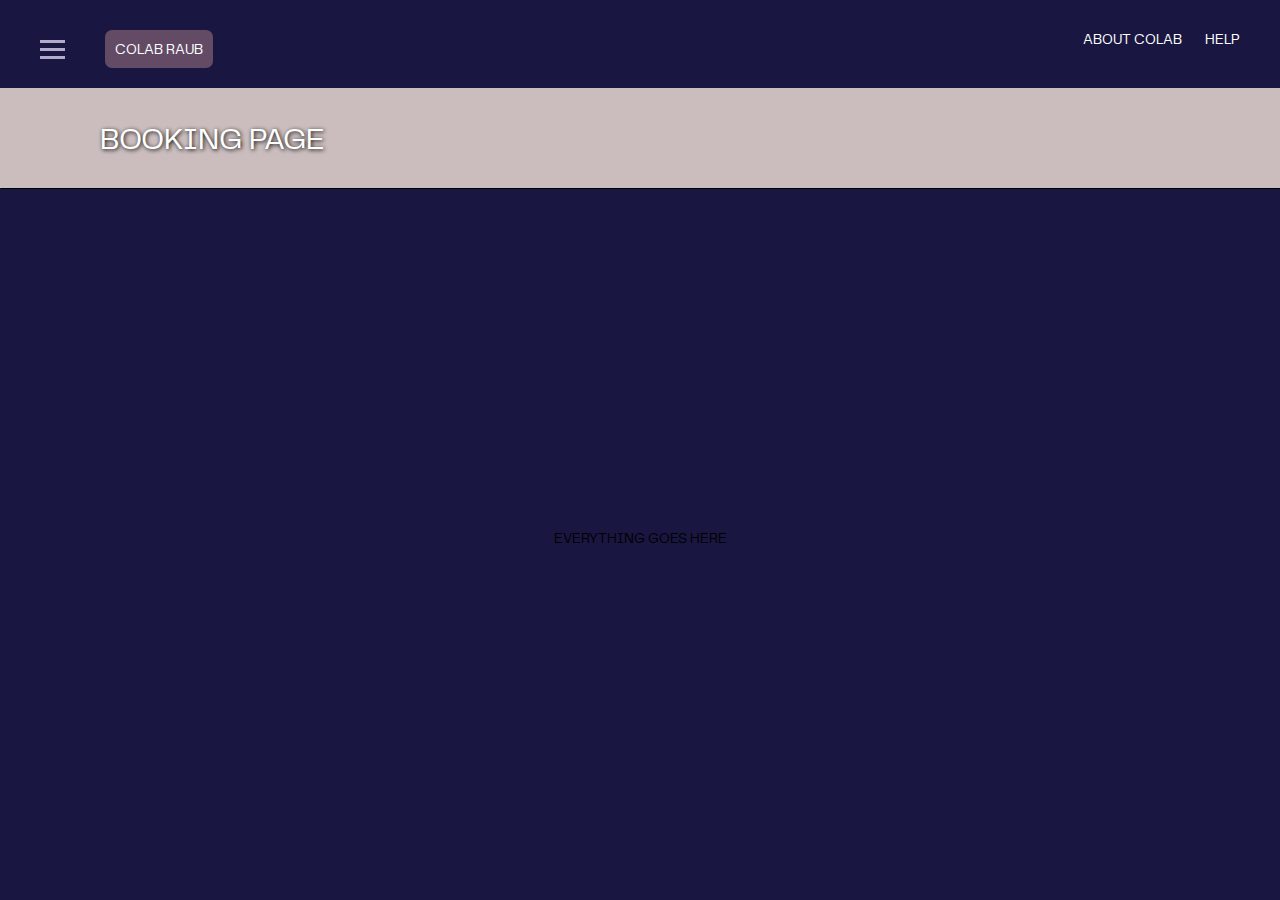
==== html/booking.html @ 69c46ef3 "add new page" ====
<!DOCTYPE html>
<html>
  <head>
    <meta name="viewport" content="width=device-width, initial-scale=1.0" />
    <meta charset="utf-8" />
    <title>UiTM Raub CoLab Systme</title>
    <link rel="stylesheet" href="../fonts/stylesheet.css" />
    <link rel="stylesheet" href="../css/styles.css" />
  </head>
  <body>
    <header>
      <div class="left-container">
        <div class="hamburger">
          <span class="bar"></span>
          <span class="bar"></span>
          <span class="bar"></span>
        </div>
        <div class="hamburger-menu">
          <nav class="navbar">
            <div class="logo-container">
              <img src="../img/uitm-logo.png" alt="" />
              <p>UiTM RAUB Co Lab</p>
            </div>
            <ul class="nav-menu">
              <li><a href="#" class="nav-link">HOME</a></li>
              <li><a href="#" class="nav-link">BOOKING</a></li>
              <li><a href="#" class="nav-link">REPORT</a></li>
              <li><a href="#" class="nav-link about">ABOUT COLAB</a></li>
              <li><a href="#" class="nav-link help">HELP</a></li>
            </ul>
            <div class="logout-container">
              <a href="#">LOGOUT</a>
            </div>
          </nav>
        </div>
        <div class="name-holder">
          <p>COLAB RAUB</p>
        </div>
      </div>
      <div class="right-container">
        <ul>
          <li><a href="#">ABOUT COLAB</a></li>
          <li><a href="#">HELP</a></li>
        </ul>
      </div>
    </header>
    <main>
      <span class="darken"></span>
      <div class="title-container">
        <p>BOOKING PAGE</p>
      </div>
      <div class="main-page">
        <div>EVERYTHING GOES HERE</div>
      </div>
      
    </main>
    <footer></footer>
  </body>
  <script src="../js/main.js"></script>
</html>
---- fonts/stylesheet.css ----
/*! Generated by Font Squirrel (https://www.fontsquirrel.com) on May 24, 2022 */

@font-face {
  font-family: 'pp_telegrafregular';
  src: url('pptelegraf-regular-webfont.woff2') format('woff2'),
    url('pptelegraf-regular-webfont.woff') format('woff');
  font-weight: normal;
  font-style: normal;
}

@font-face {
  font-family: 'pp_telegrafultrabold';
  src: url('pptelegraf-ultrabold-webfont.woff2') format('woff2'),
    url('pptelegraf-ultrabold-webfont.woff') format('woff');
  font-weight: normal;
  font-style: normal;
}

@font-face {
  font-family: 'pp_telegrafultralight';
  src: url('pptelegraf-ultralight-webfont.woff2') format('woff2'),
    url('pptelegraf-ultralight-webfont.woff') format('woff');
  font-weight: normal;
  font-style: normal;
}

@font-face {
  font-family: 'glacial_indifferencebold';
  src: url('glacialindifference-bold-webfont.woff2') format('woff2'),
    url('glacialindifference-bold-webfont.woff') format('woff');
  font-weight: normal;
  font-style: normal;
}

@font-face {
  font-family: 'glacial_indifferenceitalic';
  src: url('glacialindifference-italic-webfont.woff2') format('woff2'),
    url('glacialindifference-italic-webfont.woff') format('woff');
  font-weight: normal;
  font-style: normal;
}

@font-face {
  font-family: 'glacial_indifferenceregular';
  src: url('glacialindifference-regular-webfont.woff2') format('woff2'),
    url('glacialindifference-regular-webfont.woff') format('woff');
  font-weight: normal;
  font-style: normal;
}
---- css/styles.css ----
* {
  margin: 0;
  padding: 0;
  font-family: "pp_telegrafregular";
  font-size: 14px;
}

a {
  text-decoration: none;
  color: #fff;
}

p {
  color: #fff;
}

body {
  background-color: #191742;
  width: 100vw;
  height: 100vh;
}

header {
  padding: 30px;
}

.left-container {
  float: left;
  display: flex;
  align-items: center;
}

.left-container div {
  padding: 0 10px 0 10px;
}

.left-container img {
  width: 30px;
  cursor: pointer;
}

.bar {
  display: block;
  width: 25px;
  height: 3px;
  margin: 5px auto;
  background-color: #b1aacb;
}

.hamburger {
  cursor: pointer;
}

.navbar {
  width: 400px;
  position: fixed;
  display: block;
  top: 88px;
  left: -400px;
  height: 100vh;
  background-color: #b1aacb;
  transition: 0.25s ease-in-out;
}

.navbar.active {
  left: 0px;
}

.darken {
  display: none;
  position: fixed;
  width: 100vw;
  height: 100vh;
  left: 0px;
  background-color: rgba(0, 0, 0, 0);
  transition: 0.25s ease-in-out;
}

.darken.active {
  display: block;
  left: 400px;
  background-color: rgba(0, 0, 0, 0.5);
}

.navbar ul {
  list-style: none;
  background-color: #b1aacb;
}

.navbar ul li a {
  color: #fff;
  font-size: 20px;
  height: 70px;
  display: flex;
  align-items: center;
  padding-left: 40px;
  text-shadow: 1px 1px 4px #000;
}

.navbar ul li .about {
  border-top: 1px solid #fff;
}

.navbar ul li .help {
  border-bottom: 1px solid #fff;
}

.navbar .logo-container {
  position: relative;
  display: flex;
  padding: 10px;
  justify-content: center;
  align-items: center;
  gap: 20px;
  font-family: "glacial_indifferencebold";
  background-color: #191742;
}

.navbar .logo-container::before {
  content: "";
  position: absolute;
  bottom: -50px;
  background-color: transparent;
  height: 50px;
  width: 25px;
  left: 375px;
  border-top-right-radius: 35px;
  box-shadow: 0 -25px 0 0 #191742;
}

.navbar .logo-container p {
  color: #fff;
  font-size: 16px;
  font-weight: 600;
}

.right-container {
  float: right;
}

.right-container ul li {
  display: inline;
  padding: 0 10px 0 10px;
  list-style: none;
}

.name-holder p {
  color: #fff;
  background-color: #634b66;
  padding: 10px;
  border-radius: 7px;
}

main {
  clear: both;
  padding: 20px 0 0 0;
}

.title-container {
  width: 100vw;
  height: 100px;
  background-color: #cbbdbd;
  display: flex;
  align-items: center;
  box-shadow: 1px 1px #000;
}

.title-container p {
  padding-left: 100px;
  font-size: 30px;
  text-shadow: 1px 1px 4px #000;
}

.main-page {
  display: flex;
  justify-content: center;
  align-items: center;
  height: calc(100vh - 200px);
}

.logout-container a {
  position: absolute;
  top: 80%;
  left: 115px;
  padding: 10px 30px 10px 30px;
  font-size: 20px;
  border-radius: 10px;
  background-color: #191742;
}
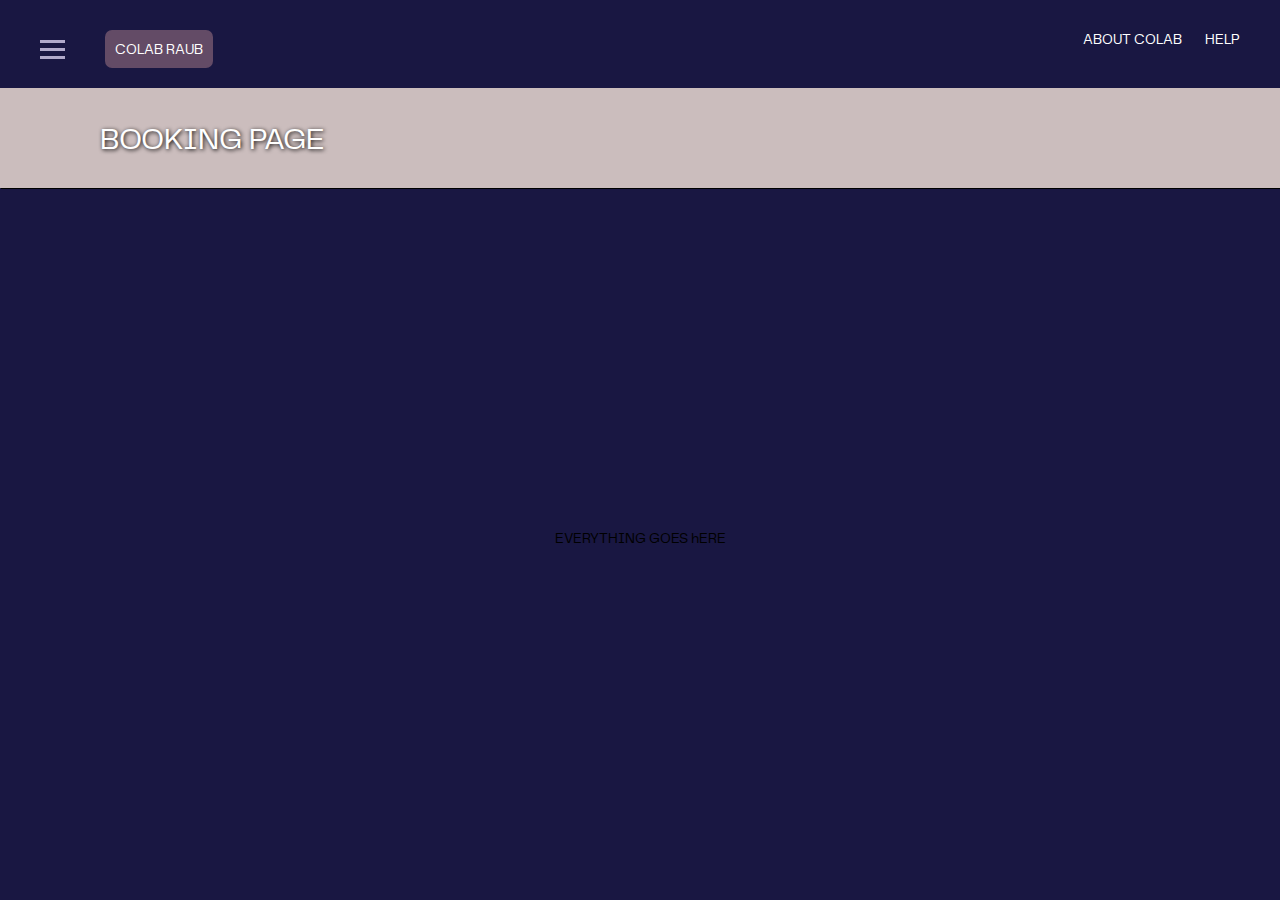
==== commit 045cb2f4: "h jadi kecik" ====
--- a/html/booking.html
+++ b/html/booking.html
@@ -50,7 +50,7 @@
         <p>BOOKING PAGE</p>
       </div>
       <div class="main-page">
-        <div>EVERYTHING GOES HERE</div>
+        <div>EVERYTHING GOES hERE</div>
       </div>
       
     </main>
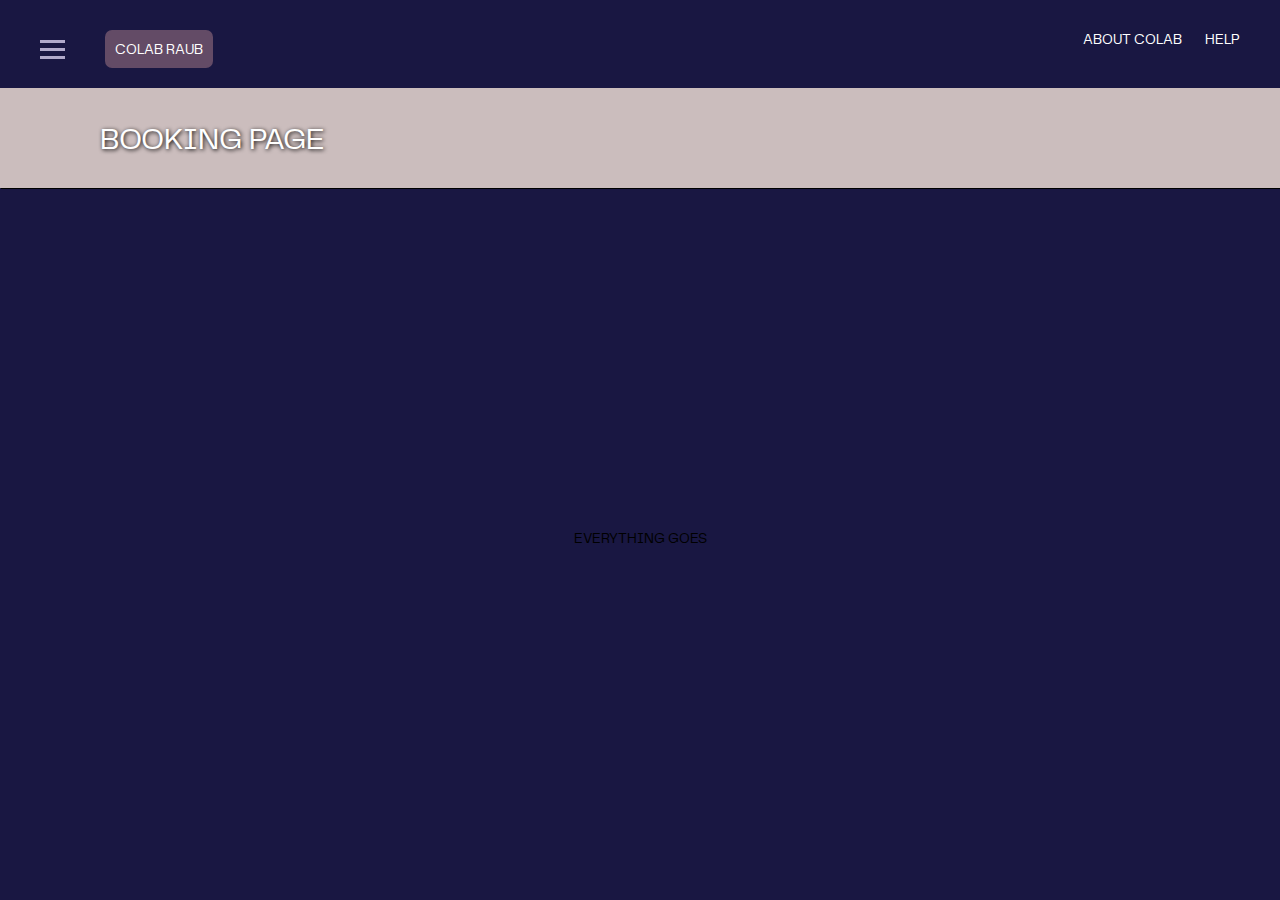
==== commit dd89ce47: "k" ====
--- a/html/booking.html
+++ b/html/booking.html
@@ -50,7 +50,7 @@
         <p>BOOKING PAGE</p>
       </div>
       <div class="main-page">
-        <div>EVERYTHING GOES hERE</div>
+        <div>EVERYTHING GOES </div>
       </div>
       
     </main>
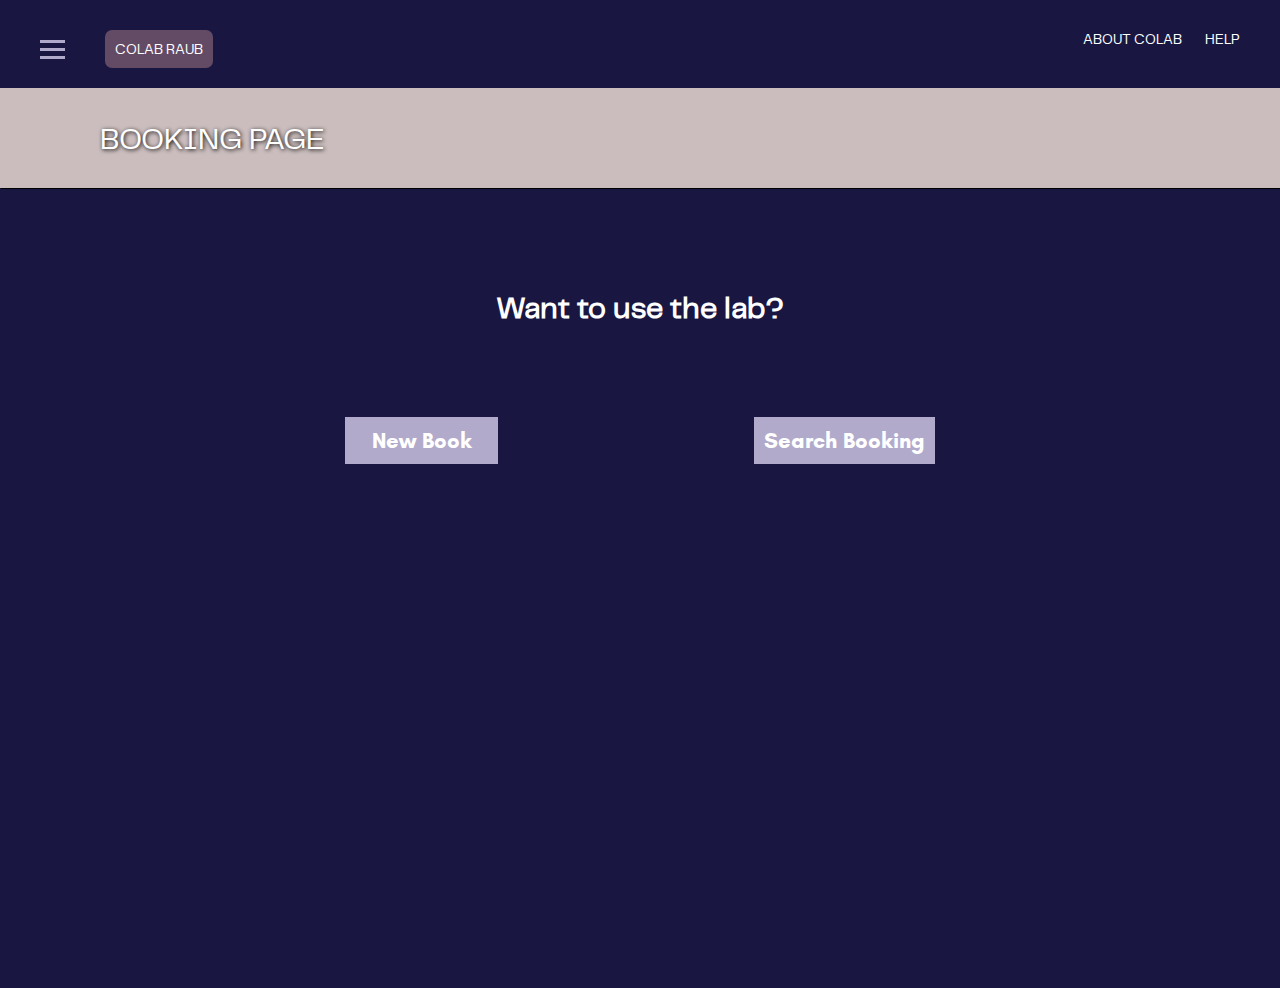
==== commit bd574137: "update booking page" ====
--- a/html/booking.html
+++ b/html/booking.html
@@ -6,6 +6,7 @@
     <title>UiTM Raub CoLab Systme</title>
     <link rel="stylesheet" href="../fonts/stylesheet.css" />
     <link rel="stylesheet" href="../css/styles.css" />
+    <link rel="stylesheet" href="../css/booking.css">
   </head>
   <body>
     <header>
@@ -50,9 +51,18 @@
         <p>BOOKING PAGE</p>
       </div>
       <div class="main-page">
-        <div>EVERYTHING GOES </div>
+        <div class ="title"> 
+          <h1> Want to use the lab?</h1>
+        </div>
+        <div class="link">
+          <div class ="new-booking">
+            <a href="#" > New Book </a>
+          </div>
+          <div class="search-booking">
+            <a href="#"> Search Booking </a>
+          </div>
+        </div>
       </div>
-      
     </main>
     <footer></footer>
   </body>
--- a/css/booking.css
+++ b/css/booking.css
@@ -0,0 +1,31 @@
+h1 {
+    color : white;
+    text-align: center;
+    margin: 100px;
+    font-size: 30px;
+}
+
+.link a {
+    background-color:#b1aacb;
+    color: white;
+    text-align: left;
+    padding: 10px;
+    font-family: "glacial_indifferencebold";
+    font-size: 22px;
+}
+
+.new-booking a{
+    padding: 10px 26.5px 10px 26.5px;
+}
+
+.main-page {
+    display:block;
+    justify-content: center;
+    font-family: "glacial_indifferencebold";
+}
+
+.link {
+    display: flex;
+    justify-content: center;
+    gap: 20%;
+}
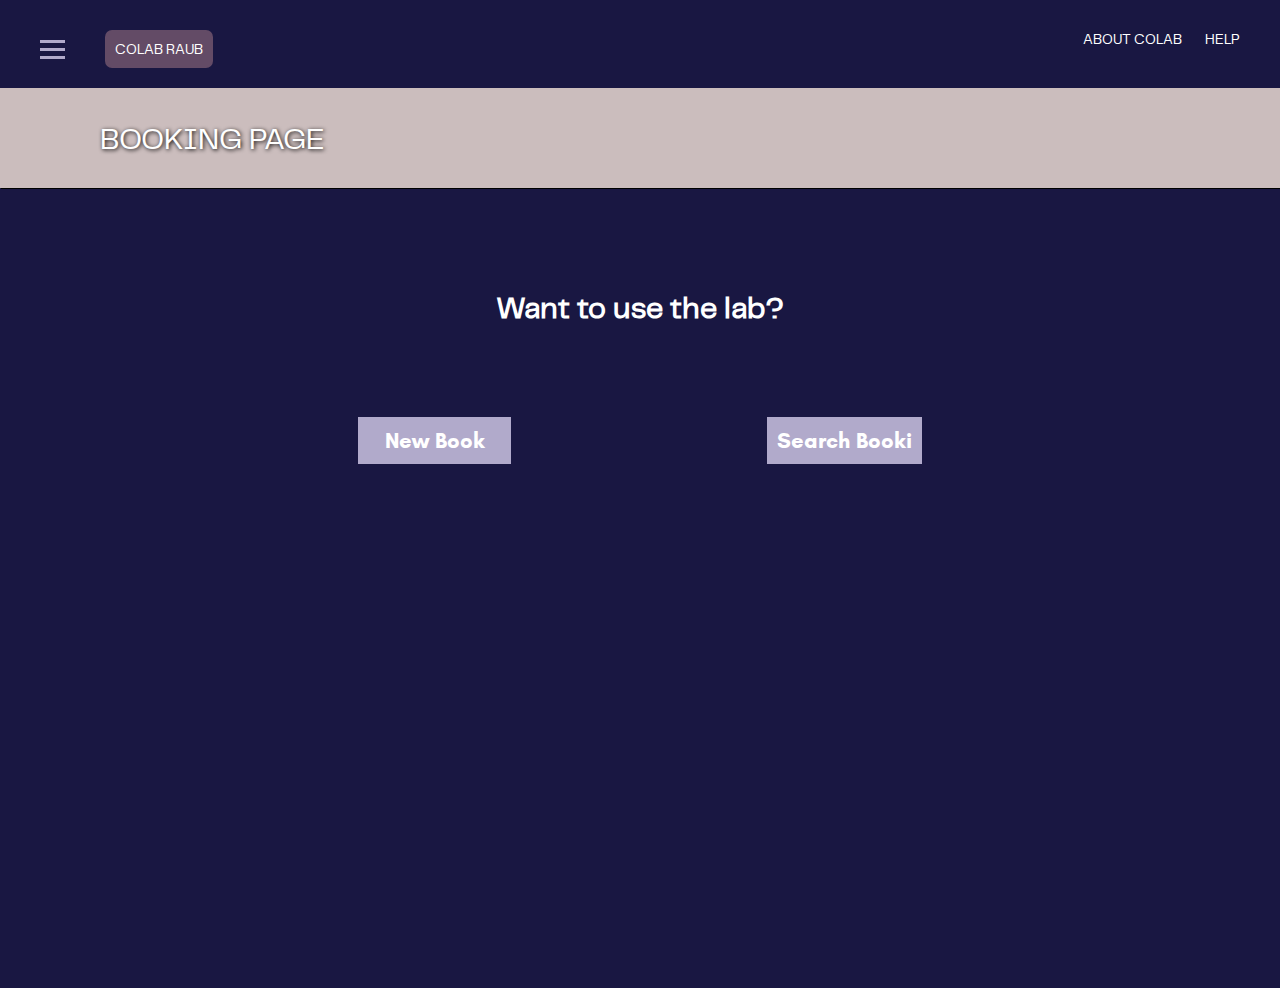
==== commit 62ccccc7: "update" ====
--- a/html/booking.html
+++ b/html/booking.html
@@ -59,7 +59,7 @@
             <a href="#" > New Book </a>
           </div>
           <div class="search-booking">
-            <a href="#"> Search Booking </a>
+            <a href="#"> Search Booki </a>
           </div>
         </div>
       </div>
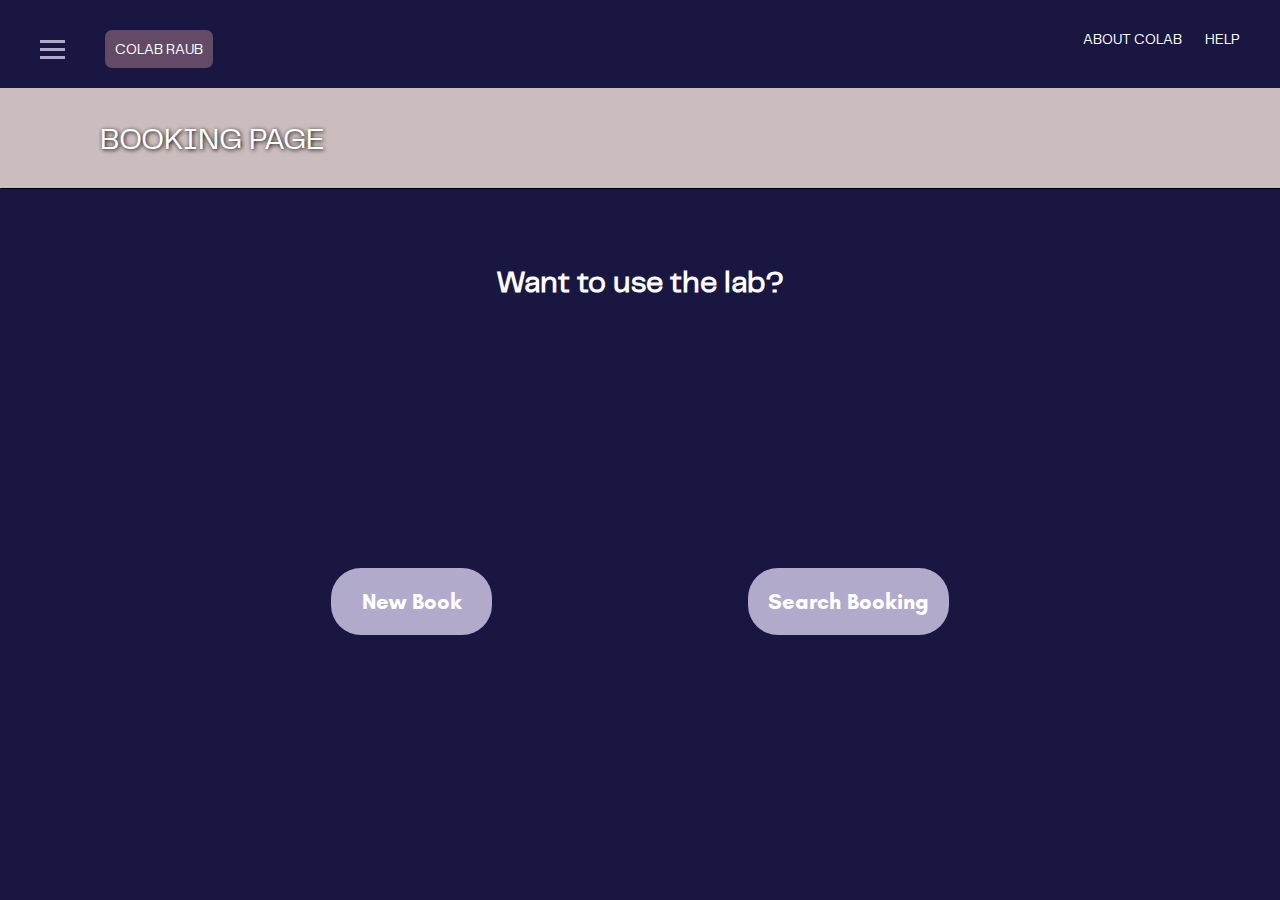
==== commit 464a79c2: "fix booking page design problems" ====
--- a/html/booking.html
+++ b/html/booking.html
@@ -6,7 +6,7 @@
     <title>UiTM Raub CoLab Systme</title>
     <link rel="stylesheet" href="../fonts/stylesheet.css" />
     <link rel="stylesheet" href="../css/styles.css" />
-    <link rel="stylesheet" href="../css/booking.css">
+    <link rel="stylesheet" href="../css/booking.css" />
   </head>
   <body>
     <header>
@@ -51,16 +51,14 @@
         <p>BOOKING PAGE</p>
       </div>
       <div class="main-page">
-        <div class ="title"> 
-          <h1> Want to use the lab?</h1>
+        <div class="title">
+          <h1>Want to use the lab?</h1>
         </div>
-        <div class="link">
-          <div class ="new-booking">
-            <a href="#" > New Book </a>
-          </div>
-          <div class="search-booking">
-            <a href="#"> Search Booki </a>
-          </div>
+        <div class="new-booking">
+          <a href="#"> New Book </a>
+        </div>
+        <div class="search-booking">
+          <a href="#"> Search Booking </a>
         </div>
       </div>
     </main>
--- a/css/booking.css
+++ b/css/booking.css
@@ -1,31 +1,44 @@
-h1 {
-    color : white;
-    text-align: center;
-    margin: 100px;
-    font-size: 30px;
+.main-page {
+  display: grid;
+  grid-template-areas: 
+  'title title'
+  'new search';
+  justify-content: center;
+  align-items: center;
+  font-family: "glacial_indifferencebold";
+  gap: 20%;
 }
 
-.link a {
+h1 {
+  color: white;
+  text-align: center;
+  font-size: 30px;
+}
+
+.main-page a {
     background-color:#b1aacb;
     color: white;
-    text-align: left;
-    padding: 10px;
+    text-align: center;
+    padding: 20px;
     font-family: "glacial_indifferencebold";
     font-size: 22px;
+    border-radius: 30px;
 }
 
-.new-booking a{
-    padding: 10px 26.5px 10px 26.5px;
+.new-booking a {
+  padding: 20px 30.5px 20px 30.5px;
 }
 
-.main-page {
-    display:block;
-    justify-content: center;
-    font-family: "glacial_indifferencebold";
+.title {
+    grid-area: title;
 }
 
-.link {
-    display: flex;
-    justify-content: center;
-    gap: 20%;
+.new-booking {
+    grid-area: new;
+    margin-bottom: 200px;
 }
+
+.search-booking {
+    grid-area: search;
+    margin-bottom: 200px;
+}